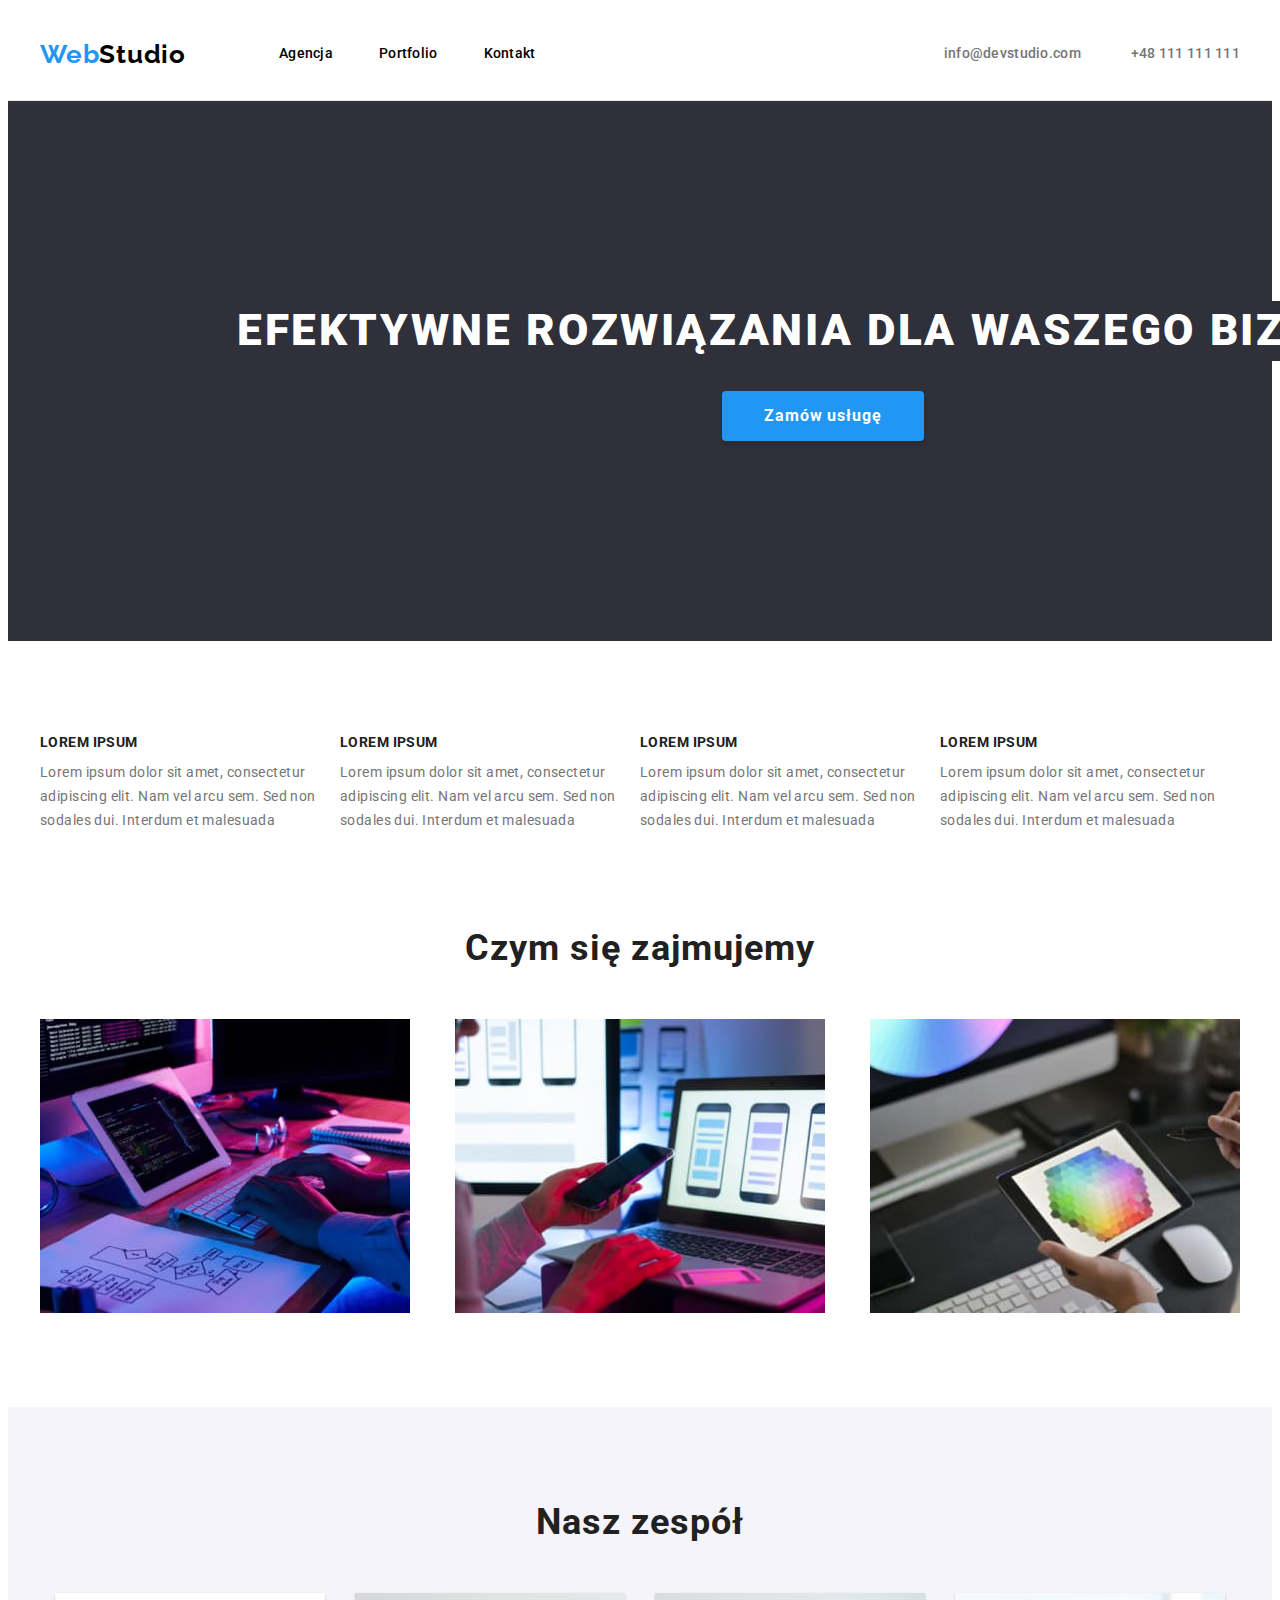
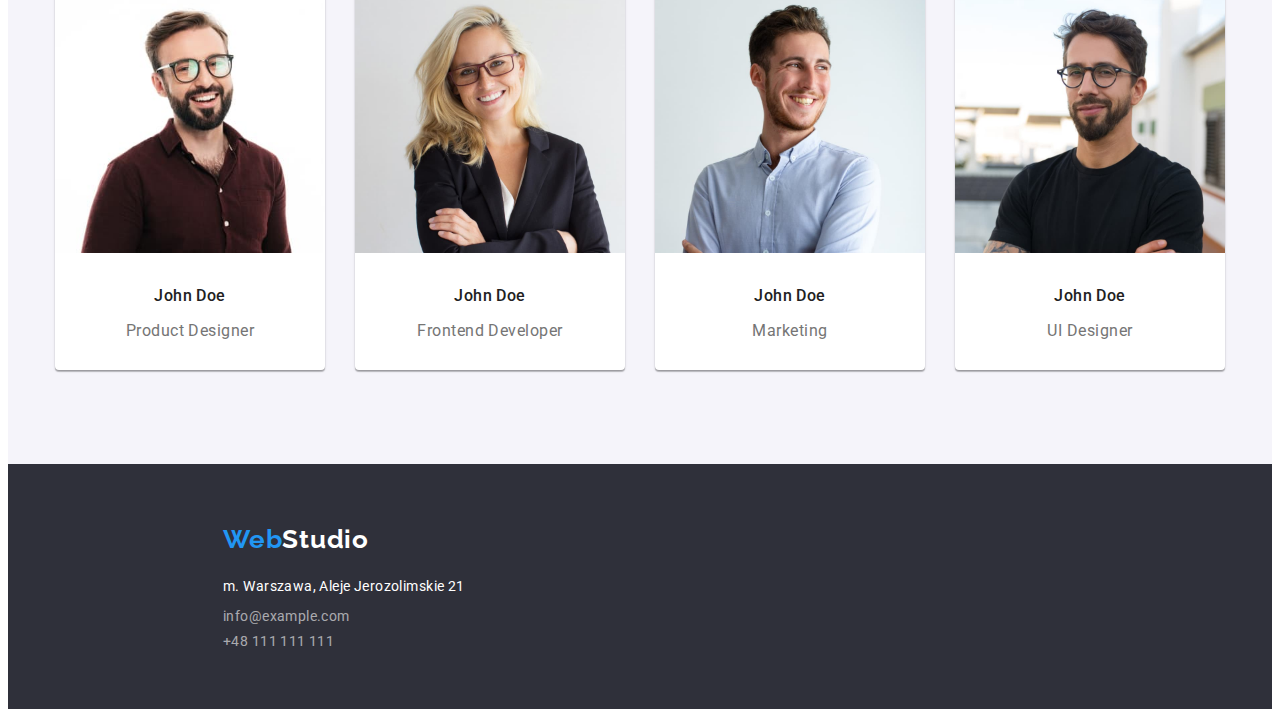
==== index.html @ 56e4a024 "start" ====
<!DOCTYPE html>
<html lang="pl">
    <head>
        <meta charset="UTF-8" />
        <title>Web Studio</title>
        <link
            rel="stylesheet"
            href="https://cdnjs.cloudflare.com/ajax/libs/modern-normalize/1.1.0/modern-normalize.min.css"
            integrity="sha512-wpPYUAdjBVSE4KJnH1VR1HeZfpl1ub8YT/NKx4PuQ5NmX2tKuGu6U/JRp5y+Y8XG2tV+wKQpNHVUX03MfMFn9Q=="
            crossorigin="anonymous"
            referrerpolicy="no-referrer"
        />
        <link rel="preconnect" href="https://fonts.googleapis.com" />
        <link rel="preconnect" href="https://fonts.gstatic.com" crossorigin />
        <link
            href="https://fonts.googleapis.com/css2?family=Raleway:wght@700&family=Roboto:ital,wght@0,400;0,500;0,900;1,700&display=swap"
            rel="stylesheet"
        />
        <link rel="stylesheet" href="css/styles.css" />
    </head>
    <body>
        <header class="page-header-background">
            <div class="container page-header">
                <div class="studio-nav-section">
                    <a href="index.html" class="logo"
                        >Web<span class="logo logo-black">Studio</span></a
                    >
                    <nav class="nav-section">
                        <ul class="menu-nav">
                            <li>
                                <a class="menu-nav-link" href="index.html"
                                    >Agencja</a
                                >
                            </li>
                            <li>
                                <a class="menu-nav-link" href="portfolio.html"
                                    >Portfolio</a
                                >
                            </li>
                            <li>
                                <a class="menu-nav-link" href="#">Kontakt</a>
                            </li>
                        </ul>
                    </nav>
                </div>

                <div class="contact-header">
                    <a
                        class="contact-header mail"
                        href="mailto:info@devstudio.com"
                        >info@devstudio.com</a
                    >
                    <a class="contact-header tel" href="tel:+48111111111"
                        >+48 111 111 111</a
                    >
                </div>
            </div>
        </header>

        <main>
            <section class="hero">
                <div class="container">
                    <h1 class="hero-title">
                        Efektywne rozwiązania dla waszego biznesu
                    </h1>
                    <button class="hero-button" type="button">
                        Zamów usługę
                    </button>
                </div>
            </section>
            <!--Nasze atuty-->
            <section class="advantages">
                <div class="container">
                    <dl class="advantages-list">
                        <div class="advantages-item">
                            <dt class="advantages-title">Lorem ipsum</dt>
                            <dd class="advantages-description">
                                Lorem ipsum dolor sit amet, consectetur
                                adipiscing elit. Nam vel arcu sem. Sed non
                                sodales dui. Interdum et malesuada
                            </dd>
                        </div>
                        <div class="advantages-item">
                            <dt class="advantages-title">Lorem ipsum</dt>
                            <dd class="advantages-description">
                                Lorem ipsum dolor sit amet, consectetur
                                adipiscing elit. Nam vel arcu sem. Sed non
                                sodales dui. Interdum et malesuada
                            </dd>
                        </div>
                        <div class="advantages-item">
                            <dt class="advantages-title">Lorem ipsum</dt>
                            <dd class="advantages-description">
                                Lorem ipsum dolor sit amet, consectetur
                                adipiscing elit. Nam vel arcu sem. Sed non
                                sodales dui. Interdum et malesuada
                            </dd>
                        </div>
                        <div class="advantages-item">
                            <dt class="advantages-title">Lorem ipsum</dt>
                            <dd class="advantages-description">
                                Lorem ipsum dolor sit amet, consectetur
                                adipiscing elit. Nam vel arcu sem. Sed non
                                sodales dui. Interdum et malesuada
                            </dd>
                        </div>
                    </dl>
                </div>
            </section>
            <!--Czym się zajmujemy-->
            <section class="section">
                <div class="container">
                    <h2 class="job-header">Czym się zajmujemy</h2>
                    <ul class="job-list">
                        <li>
                            <img
                                class="job-item"
                                src="images/what_we_do/box1.jpg"
                                alt="pisanie na klawiaturze"
                                width="370"
                                height="294"
                            />
                        </li>
                        <li>
                            <img
                                class="job-item"
                                src="images/what_we_do/box2.jpg"
                                alt="telefon i laptop"
                                width="370"
                                height="294"
                            />
                        </li>
                        <li>
                            <img
                                class="job-item"
                                src="images/what_we_do/box3.jpg"
                                alt="tablet trzymany w ręce"
                                width="370"
                                height="294"
                            />
                        </li>
                    </ul>
                </div>
            </section>

            <!--Nasz zespół-->
            <section class="team section">
                <div class="container">
                    <h2 class="team-header">Nasz zespół</h2>
                    <ul class="team-list">
                        <li>
                            <div class="team-item">
                                <img
                                    src="images/our_team/img1.jpg"
                                    alt="John Doe"
                                    width="270"
                                    height="260"
                                />
                                <h3 class="team-name">John Doe</h3>
                                <p class="team-job">Product Designer</p>
                            </div>
                        </li>
                        <li>
                            <div class="team-item">
                                <img
                                    src="images/our_team/img2.jpg"
                                    alt="John Doe"
                                    width="270"
                                    height="260"
                                />
                                <h3 class="team-name">John Doe</h3>
                                <p class="team-job">Frontend Developer</p>
                            </div>
                        </li>
                        <li>
                            <div class="team-item">
                                <img
                                    src="images/our_team/img3.jpg"
                                    alt="John Doe"
                                    width="270"
                                    height="260"
                                />
                                <h3 class="team-name">John Doe</h3>
                                <p class="team-job">Marketing</p>
                            </div>
                        </li>
                        <li>
                            <div class="team-item">
                                <img
                                    src="images/our_team/img4.jpg"
                                    alt="John Doe"
                                    width="270"
                                    height="260"
                                />
                                <h3 class="team-name">John Doe</h3>
                                <p class="team-job">UI Designer</p>
                            </div>
                        </li>
                    </ul>
                </div>
            </section>
        </main>
        <footer class="footer">
            <div class="container">
                <a href="index.html" class="logo"
                    >Web<span class="logo logo-white">Studio</span></a
                >
                <address>
                    <p class="address-footer">
                        m. Warszawa, Aleje Jerozolimskie 21
                    </p>
                    <p class="contact-footer-mail">info@example.com</p>
                    <p class="contact-footer-tel">+48 111 111 111</p>
                </address>
            </div>
        </footer>
    </body>
</html>
---- css/styles.css ----
:root {
    --logo-text-color-blue: #2196f3;
    --logo-text-color-black: #000000;
    --main-font-color: #212121;
    --contact-color: #757575;
    --contact-color-footer: rgba(255, 255, 255, 0.6);
    --main-white-color: #ffffff;
    --background-color: #2f303a;
    --button-color: #f5f4fa;
    --border-color: #ececec;
    --box-shadow-color: rgba(0, 0, 0, 0.12);
    --box-shadow-color2: rgba(0, 0, 0, 0.14);
    --box-shadow-color3: rgba(0, 0, 0, 0.2);
    --button-border: rgba(0, 0, 0, 0.15);
    --button-shadow1: rgba(0, 0, 0, 0.1);
    --button-shadow2: rgba(0, 0, 0, 0.08);
    --item-border: #eeeeee;
}

body {
    font-family: 'Roboto', serif;
    font-size: 14px;
    color: var(--main-font-color);
    text-decoration: none;
}

.container {
    width: 1200px;
    padding-left: 15px;
    padding-right: 15px;
    margin: 0 auto;
}

.logo {
    font-family: 'Raleway';
    font-size: 26px;
    font-weight: 700;
    color: var(--logo-text-color-blue);
    line-height: 1.19;
    letter-spacing: 0.03em;
    text-decoration: none;
}

.logo-black {
    color: var(--logo-text-color-black);
}
.logo-white {
    color: var(--main-white-color);
}
.page-header-background {
    border-bottom: 1px solid var(--border-color);
    padding-top: 24px;
    padding-bottom: 24px;
}
.page-header {
    display: flex;
    align-items: center;
    justify-content: space-between;
    flex-wrap: nowrap;
    background-color: var(--main-white-color);
    border-bottom-width: 1px solid var(--border-color);
}

.nav-section {
    display: inline-flex;
    justify-content: space-between;
}

.studio-nav-section {
    display: flex;
    justify-content: space-between;
    align-items: center;
}

.menu-nav {
    font-weight: 500;
    line-height: 1.14;
    letter-spacing: 0.02em;
    text-decoration: none;
    color: var(--main-font-color);
    display: flex;
    justify-content: space-between;
    align-items: center;
    list-style: none;
    padding-left: 93px;
    gap: 46px;
}

.menu-nav-link {
    color: var(--logo-text-color-black);
    text-decoration: none;
}

.menu-nav-link:hover {
    color: var(--logo-text-color-blue);
}

.menu-nav-link:focus {
    color: var(--logo-text-color-blue);
}

.contact-header {
    color: var(--contact-color);
    font-weight: 500;
    line-height: 1.14;
    letter-spacing: 0.02em;
    text-decoration: none;
    display: inline-flex;
    justify-content: space-between;
}

.contact-header:hover {
    color: var(--logo-text-color-blue);
}

.contact-header:focus {
    color: var(--logo-text-color-blue);
}

.mail {
    display: inline;
}

.tel {
    margin-left: 50px;
}
.contact-footer-mail {
    line-height: 1, 71;
    letter-spacing: 0.03em;
    color: var(--contact-color-footer);
    font-style: normal;
    margin-top: 9px;
    margin-bottom: 9px;
}
.contact-footer-tel {
    line-height: 1, 71;
    letter-spacing: 0.03em;
    color: var(--contact-color-footer);
    font-style: normal;
    margin-top: 0px;
    margin-bottom: 0px;
}

.section {
    padding-top: 94px;
    padding-bottom: 94px;
}

.hero {
    padding: 200px;
    background-color: var(--background-color);
}

.hero-title {
    font-size: 44px;
    font-weight: 900;
    color: var(--main-white-color);
    line-height: 1.36;
    text-align: center;
    letter-spacing: 0.06em;
    text-transform: uppercase;
    background: var(--background-color);
    margin: 0 auto;
    margin-bottom: 30px;
}

.hero-button {
    color: var(--main-white-color);
    font-family: 'Roboto', serif;
    font-weight: 700;
    font-size: 16px;
    line-height: 1.88;
    letter-spacing: 0.06em;
    background: var(--logo-text-color-blue);
    text-align: center;
    display: block;
    margin: auto;
    cursor: pointer;
    box-shadow: 0px 4px 4px var(--button-border);
    border-radius: 4px;
    border-style: none;
    padding: 10px 42px;
}

.filter-button {
    font-family: 'Roboto', serif;
    color: var(--main-font-color);
    font-size: 16px;
    font-weight: 500;
    line-height: 1.63;
    text-align: center;
    letter-spacing: 0.03em;
    background-color: var(--button-color);
    border: none;
    border-radius: 4px;
    cursor: pointer;
    padding: 6px 22px;
}

.filter-button:hover {
    color: var(--main-white-color);
    background-color: var(--logo-text-color-blue);
    box-shadow: 0px 3px 1px var(--button-shadow1),
        0px 1px 2px var(--button-shadow2), 0px 2px 2px var(--box-shadow-color);
    border-radius: 4px;
}

.filter-button:focus {
    color: var(--main-white-color);
    background-color: var(--logo-text-color-blue);
}

.address-footer {
    line-height: 1.71;
    letter-spacing: 0.03em;
    color: var(--main-white-color);
    font-style: normal;
    margin-bottom: 0;
    margin-top: 20px;
}

.footer {
    background-color: var(--background-color);
    padding: 60px 200px;
}

.advantages {
    display: flex;
    justify-content: space-between;
    padding-top: 94px;
}
.advantages-item {
    align-self: flex-start;
}

.advantages-list {
    display: flex;
    align-items: center;
    justify-content: space-between;
    margin: 0;
}

.advantages-title {
    font-weight: 700;
    line-height: 1.14;
    letter-spacing: 0.03em;
    text-transform: uppercase;
    justify-items: center;
}

.advantages-description {
    line-height: 1.71;
    letter-spacing: 0.03em;
    color: var(--contact-color);
    margin-top: 10px;
    margin-left: 0px;
    margin-right: 21px;
}

.job-header {
    font-weight: 700;
    font-size: 36px;
    line-height: 1.17;
    text-align: center;
    letter-spacing: 0.03em;
    margin-top: 0px;
    margin-bottom: 0px;
}
.job-item {
    display: block;
}

.team {
    background-color: var(--button-color);
}
.team-header {
    font-weight: 700;
    font-size: 36px;
    line-height: 1.17;
    text-align: center;
    letter-spacing: 0.03em;
    margin-top: 0px;
    margin-bottom: 0px;
}

.team-item {
    background-color: var(--main-white-color);
    box-shadow: 0px 1px 3px var(--box-shadow-color),
        0px 1px 1px var(--box-shadow-color2),
        0px 2px 1px var(--box-shadow-color3);
    border-radius: 0px 0px 4px 4px;
    padding-bottom: 30px;
}
.team-name {
    font-weight: 500;
    font-size: 16px;
    line-height: 1.19;
    text-align: center;
    letter-spacing: 0.03em;
    margin-bottom: 10px;
    margin-top: 30px;
}

.team-job {
    font-size: 16px;
    line-height: 1.19;
    text-align: center;
    letter-spacing: 0.03em;
    color: var(--contact-color);
    margin-bottom: 0px;
}

.team-list {
    list-style: none;
    display: flex;
    justify-content: center;
    gap: 30px;
    margin-top: 50px;
    margin-bottom: 0px;
    padding-left: 0;
}

.job-list {
    list-style: none;
    display: flex;
    justify-content: space-between;
    gap: 30px;
    margin-top: 50px;
    margin-bottom: 0px;
    padding-left: 0px;
}

.filter-list {
    list-style: none;
    display: flex;
    align-items: flex-start;
    gap: 8px;
    padding: 0;
    margin-left: 314px;
    margin-right: 314px;
    margin-top: 0px;
    margin-bottom: 34px;
}

.projects-list {
    list-style: none;
    display: flex;
    flex-wrap: wrap;
    align-items: center;
    justify-content: space-between;
    padding: 0px;
    margin: 0px;
}

.project-item {
    padding-bottom: 20px;
    margin-bottom: 30px;
    background: var(--main-white-color);
    border: 1px solid var(--item-border);
}

.project-header {
    font-weight: 700;
    font-size: 18px;
    line-height: 2;
    letter-spacing: 0.06em;
    margin-top: 20px;
    margin-bottom: 4px;
}

.project-category {
    color: var(--contact-color);
    font-size: 16px;
    line-height: 1.875;
    letter-spacing: 0.03em;
    margin-top: 0px;
    margin-bottom: 0px;
}

figure {
    margin: 0px;
}

.project-description {
    padding-left: 24px;
    padding-right: 24px;
}
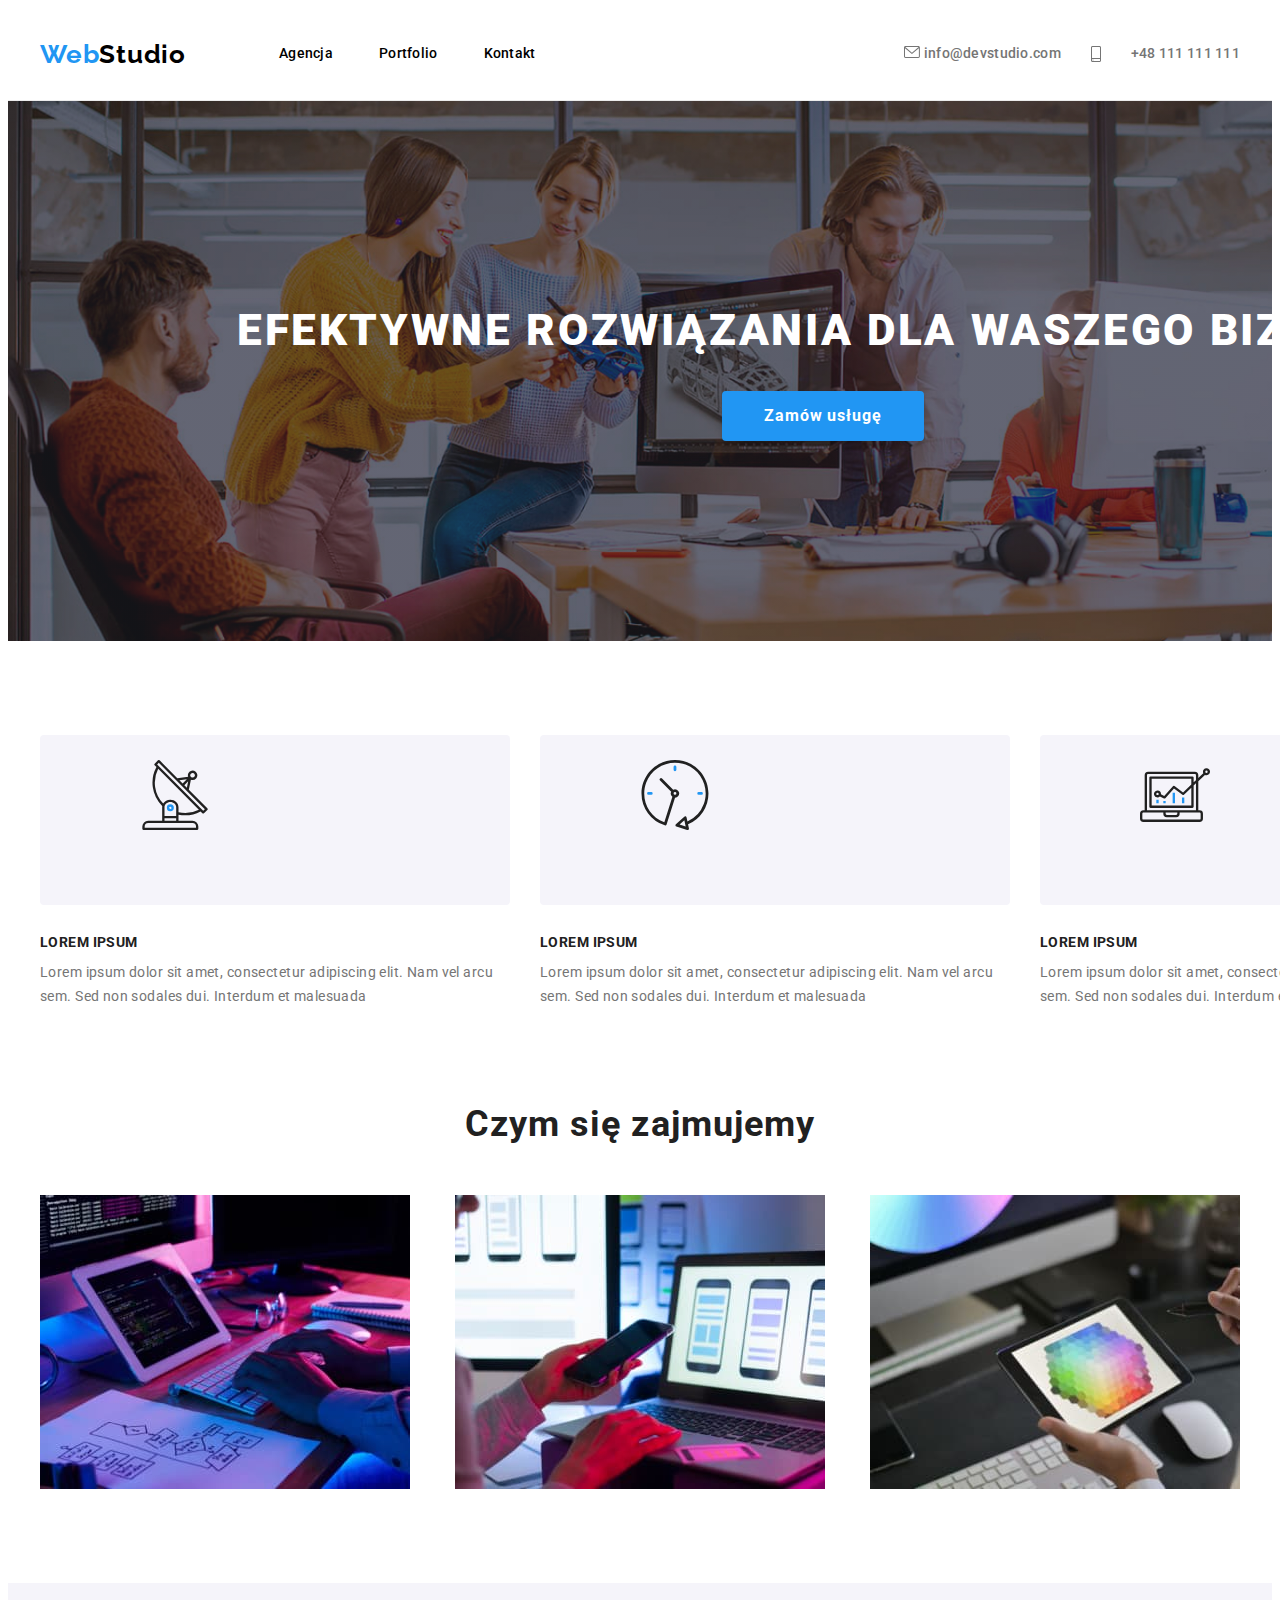
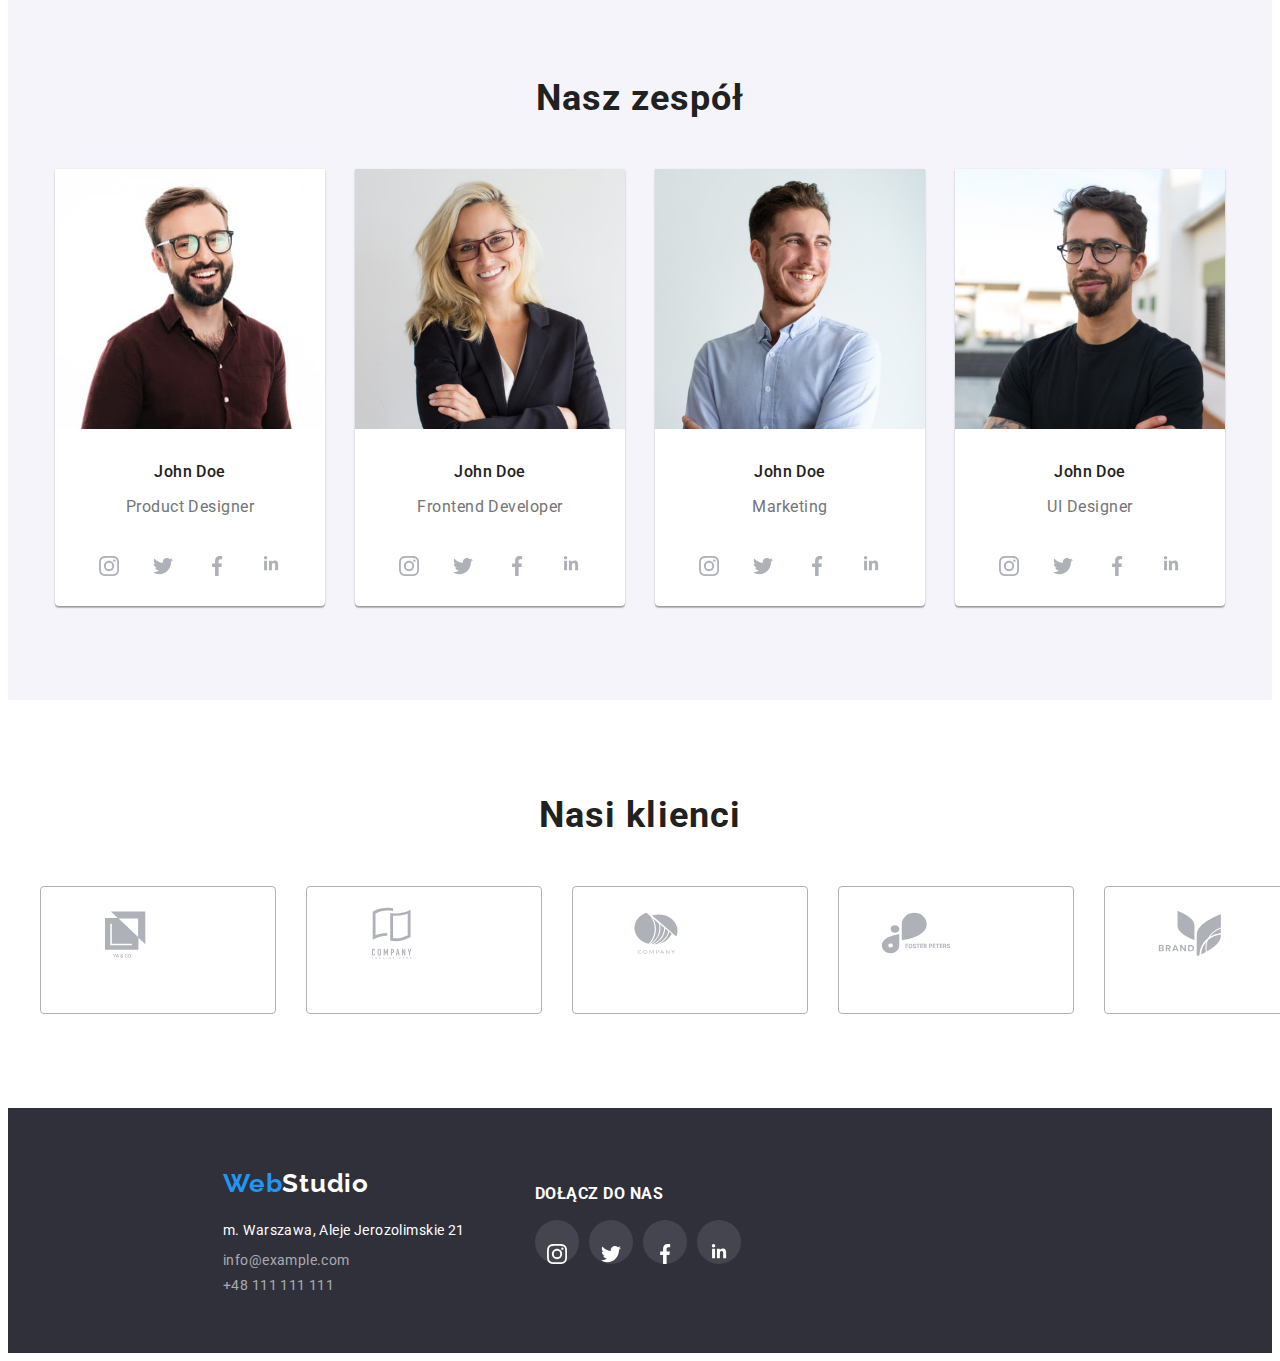
==== commit b82a9fa8: "dodane elementy hw" ====
--- a/index.html
+++ b/index.html
@@ -19,6 +19,7 @@
         <link rel="stylesheet" href="css/styles.css" />
     </head>
     <body>
+        <!-- HEADER -->
         <header class="page-header-background">
             <div class="container page-header">
                 <div class="studio-nav-section">
@@ -48,16 +49,27 @@
                     <a
                         class="contact-header mail"
                         href="mailto:info@devstudio.com"
-                        >info@devstudio.com</a
                     >
-                    <a class="contact-header tel" href="tel:+48111111111"
-                        >+48 111 111 111</a
+                        <svg class="icon-envelope" width="16" height="12">
+                            <use href="./images/icons.svg#icon-envelope"></use>
+                        </svg>
+                        info@devstudio.com</a
+                    >
+
+                    <a class="contact-header tel" href="tel:+48111111111">
+                        <svg class="icon-smartphone" width="10" height="16">
+                            <use
+                                href="./images/icons.svg#icon-smartphone"
+                            ></use>
+                        </svg>
+                        +48 111 111 111</a
                     >
                 </div>
             </div>
         </header>
 
         <main>
+            <!-- HERO -->
             <section class="hero">
                 <div class="container">
                     <h1 class="hero-title">
@@ -68,11 +80,22 @@
                     </button>
                 </div>
             </section>
-            <!--Nasze atuty-->
+            <!--ADVANTAGES-->
             <section class="advantages">
                 <div class="container">
                     <dl class="advantages-list">
                         <div class="advantages-item">
+                            <div class="advantage-icon">
+                                <svg>
+                                    <use
+                                        class="icon-antenna-1"
+                                        width="70"
+                                        height="70"
+                                        href="./images/icons.svg#icon-antenna-1"
+                                    ></use>
+                                </svg>
+                            </div>
+
                             <dt class="advantages-title">Lorem ipsum</dt>
                             <dd class="advantages-description">
                                 Lorem ipsum dolor sit amet, consectetur
@@ -81,6 +104,16 @@
                             </dd>
                         </div>
                         <div class="advantages-item">
+                            <div class="advantage-icon">
+                                <svg>
+                                    <use
+                                        class="icon-clock"
+                                        width="70"
+                                        height="70"
+                                        href="./images/icons.svg#icon-clock-1"
+                                    ></use>
+                                </svg>
+                            </div>
                             <dt class="advantages-title">Lorem ipsum</dt>
                             <dd class="advantages-description">
                                 Lorem ipsum dolor sit amet, consectetur
@@ -89,6 +122,17 @@
                             </dd>
                         </div>
                         <div class="advantages-item">
+                            <div class="advantage-icon">
+                                <svg>
+                                    <use
+                                        class="icon-clock"
+                                        width="70"
+                                        height="70"
+                                        href="./images/icons.svg#icon-diagram-1"
+                                    ></use>
+                                </svg>
+                            </div>
+
                             <dt class="advantages-title">Lorem ipsum</dt>
                             <dd class="advantages-description">
                                 Lorem ipsum dolor sit amet, consectetur
@@ -97,6 +141,16 @@
                             </dd>
                         </div>
                         <div class="advantages-item">
+                            <div class="advantage-icon">
+                                <svg>
+                                    <use
+                                        class="icon-clock"
+                                        width="70"
+                                        height="70"
+                                        href="./images/icons.svg#icon-astronaut-1"
+                                    ></use>
+                                </svg>
+                            </div>
                             <dt class="advantages-title">Lorem ipsum</dt>
                             <dd class="advantages-description">
                                 Lorem ipsum dolor sit amet, consectetur
@@ -107,7 +161,7 @@
                     </dl>
                 </div>
             </section>
-            <!--Czym się zajmujemy-->
+            <!--WHAT WE DO-->
             <section class="section">
                 <div class="container">
                     <h2 class="job-header">Czym się zajmujemy</h2>
@@ -147,6 +201,7 @@
             <section class="team section">
                 <div class="container">
                     <h2 class="team-header">Nasz zespół</h2>
+                    <!-- lista pracowników -->
                     <ul class="team-list">
                         <li>
                             <div class="team-item">
@@ -158,8 +213,74 @@
                                 />
                                 <h3 class="team-name">John Doe</h3>
                                 <p class="team-job">Product Designer</p>
-                            </div>
-                        </li>
+                                <!-- lista social linków -->
+                                <ul class="team-icons">
+                                    <li>
+                                        <a class="team-icons-link" href="#">
+                                            <svg
+                                                class="team-social"
+                                                width="44"
+                                                height="44"
+                                            >
+                                                <use
+                                                    class="circle-insta"
+                                                    width="20"
+                                                    heigh="20"
+                                                    href="./images/icons.svg#icon-instagram-2"
+                                                ></use>
+                                            </svg>
+                                        </a>
+                                    </li>
+
+                                    <li>
+                                        <a class="team-icons-link" href="#">
+                                            <svg
+                                                class="team-social"
+                                                width="44"
+                                                height="44"
+                                            >
+                                                <use
+                                                    class="circle-twitter"
+                                                    width="20"
+                                                    href="./images/icons.svg#icon-twitter-1"
+                                                ></use>
+                                            </svg>
+                                        </a>
+                                    </li>
+                                    <li>
+                                        <a class="team-icons-link" href="#">
+                                            <svg
+                                                class="team-social"
+                                                width="44"
+                                                height="44"
+                                            >
+                                                <use
+                                                    class="circle-facebook"
+                                                    width="20"
+                                                    href="./images/icons.svg#icon-facebook-1"
+                                                ></use>
+                                            </svg>
+                                        </a>
+                                    </li>
+                                    <li>
+                                        <a class="team-icons-link" href="#">
+                                            <svg
+                                                class="team-social"
+                                                width="44"
+                                                height="44"
+                                            >
+                                                <use
+                                                    class="circle-likedin"
+                                                    width="20"
+                                                    href="./images/icons.svg#icon-linkedin-1"
+                                                ></use>
+                                            </svg>
+                                        </a>
+                                    </li>
+                                </ul>
+                            </div>
+                        </li>
+
                         <li>
                             <div class="team-item">
                                 <img
@@ -170,6 +291,70 @@
                                 />
                                 <h3 class="team-name">John Doe</h3>
                                 <p class="team-job">Frontend Developer</p>
+                                <ul class="team-icons">
+                                    <li>
+                                        <a class="team-icons-link" href="#">
+                                            <svg
+                                                class="team-social"
+                                                width="44"
+                                                height="44"
+                                            >
+                                                <use
+                                                    class="circle-insta"
+                                                    width="20"
+                                                    heigh="20"
+                                                    href="./images/icons.svg#icon-instagram-2"
+                                                ></use>
+                                            </svg>
+                                        </a>
+                                    </li>
+
+                                    <li>
+                                        <a class="team-icons-link" href="#">
+                                            <svg
+                                                class="team-social"
+                                                width="44"
+                                                height="44"
+                                            >
+                                                <use
+                                                    class="circle-twitter"
+                                                    width="20"
+                                                    href="./images/icons.svg#icon-twitter-1"
+                                                ></use>
+                                            </svg>
+                                        </a>
+                                    </li>
+                                    <li>
+                                        <a class="team-icons-link" href="#">
+                                            <svg
+                                                class="team-social"
+                                                width="44"
+                                                height="44"
+                                            >
+                                                <use
+                                                    class="circle-facebook"
+                                                    width="20"
+                                                    href="./images/icons.svg#icon-facebook-1"
+                                                ></use>
+                                            </svg>
+                                        </a>
+                                    </li>
+                                    <li>
+                                        <a class="team-icons-link" href="#">
+                                            <svg
+                                                class="team-social"
+                                                width="44"
+                                                height="44"
+                                            >
+                                                <use
+                                                    class="circle-likedin"
+                                                    width="20"
+                                                    href="./images/icons.svg#icon-linkedin-1"
+                                                ></use>
+                                            </svg>
+                                        </a>
+                                    </li>
+                                </ul>
                             </div>
                         </li>
                         <li>
@@ -182,6 +367,70 @@
                                 />
                                 <h3 class="team-name">John Doe</h3>
                                 <p class="team-job">Marketing</p>
+                                <ul class="team-icons">
+                                    <li>
+                                        <a class="team-icons-link" href="#">
+                                            <svg
+                                                class="team-social"
+                                                width="44"
+                                                height="44"
+                                            >
+                                                <use
+                                                    class="circle-insta"
+                                                    width="20"
+                                                    heigh="20"
+                                                    href="./images/icons.svg#icon-instagram-2"
+                                                ></use>
+                                            </svg>
+                                        </a>
+                                    </li>
+
+                                    <li>
+                                        <a class="team-icons-link" href="#">
+                                            <svg
+                                                class="team-social"
+                                                width="44"
+                                                height="44"
+                                            >
+                                                <use
+                                                    class="circle-twitter"
+                                                    width="20"
+                                                    href="./images/icons.svg#icon-twitter-1"
+                                                ></use>
+                                            </svg>
+                                        </a>
+                                    </li>
+                                    <li>
+                                        <a class="team-icons-link" href="#">
+                                            <svg
+                                                class="team-social"
+                                                width="44"
+                                                height="44"
+                                            >
+                                                <use
+                                                    class="circle-facebook"
+                                                    width="20"
+                                                    href="./images/icons.svg#icon-facebook-1"
+                                                ></use>
+                                            </svg>
+                                        </a>
+                                    </li>
+                                    <li>
+                                        <a class="team-icons-link" href="#">
+                                            <svg
+                                                class="team-social"
+                                                width="44"
+                                                height="44"
+                                            >
+                                                <use
+                                                    class="circle-likedin"
+                                                    width="20"
+                                                    href="./images/icons.svg#icon-linkedin-1"
+                                                ></use>
+                                            </svg>
+                                        </a>
+                                    </li>
+                                </ul>
                             </div>
                         </li>
                         <li>
@@ -194,24 +443,241 @@
                                 />
                                 <h3 class="team-name">John Doe</h3>
                                 <p class="team-job">UI Designer</p>
-                            </div>
+                                <ul class="team-icons">
+                                    <li>
+                                        <a class="team-icons-link" href="#">
+                                            <svg
+                                                class="team-social"
+                                                width="44"
+                                                height="44"
+                                            >
+                                                <use
+                                                    class="circle-insta"
+                                                    width="20"
+                                                    heigh="20"
+                                                    href="./images/icons.svg#icon-instagram-2"
+                                                ></use>
+                                            </svg>
+                                        </a>
+                                    </li>
+
+                                    <li>
+                                        <a class="team-icons-link" href="#">
+                                            <svg
+                                                class="team-social"
+                                                width="44"
+                                                height="44"
+                                            >
+                                                <use
+                                                    class="circle-twitter"
+                                                    width="20"
+                                                    href="./images/icons.svg#icon-twitter-1"
+                                                ></use>
+                                            </svg>
+                                        </a>
+                                    </li>
+                                    <li>
+                                        <a class="team-icons-link" href="#">
+                                            <svg
+                                                class="team-social"
+                                                width="44"
+                                                height="44"
+                                            >
+                                                <use
+                                                    class="circle-facebook"
+                                                    width="20"
+                                                    href="./images/icons.svg#icon-facebook-1"
+                                                ></use>
+                                            </svg>
+                                        </a>
+                                    </li>
+                                    <li>
+                                        <a class="team-icons-link" href="#">
+                                            <svg
+                                                class="team-social"
+                                                width="44"
+                                                height="44"
+                                            >
+                                                <use
+                                                    class="circle-likedin"
+                                                    width="20"
+                                                    href="./images/icons.svg#icon-linkedin-1"
+                                                ></use>
+                                            </svg>
+                                        </a>
+                                    </li>
+                                </ul>
+                            </div>
+                        </li>
+                    </ul>
+                </div>
+            </section>
+            <!-- OUR CLIENTS -->
+            <section class="clients section">
+                <div class="container">
+                    <h2 class="clients-header">Nasi klienci</h2>
+                    <ul class="clients-list">
+                        <li>
+                            <a class="client-item" href="#">
+                                <svg
+                                    class="client-logo"
+                                    width="170"
+                                    height="92"
+                                >
+                                    <use
+                                        width="106"
+                                        height="60"
+                                        class="client-logo"
+                                        href="/images/icons.svg#icon-logo"
+                                    />
+                                </svg>
+                            </a>
+                        </li>
+
+                        <li>
+                            <a class="client-item" href="#">
+                                <svg width="170" height="92">
+                                    <use
+                                        width="106"
+                                        height="60"
+                                        class="client-logo"
+                                        href="/images/icons.svg#icon-logo-1"
+                                    />
+                                </svg>
+                            </a>
+                        </li>
+
+                        <li>
+                            <a class="client-item" href="#">
+                                <svg width="170" height="92">
+                                    <use
+                                        width="106"
+                                        height="60"
+                                        class="client-logo"
+                                        href="/images/icons.svg#icon-logo-2"
+                                    />
+                                </svg>
+                            </a>
+                        </li>
+                        <li>
+                            <a class="client-item" href="#">
+                                <svg width="170" height="92">
+                                    <use
+                                        width="106"
+                                        height="60"
+                                        class="client-logo"
+                                        href="/images/icons.svg#icon-logo-3"
+                                    />
+                                </svg>
+                            </a>
+                        </li>
+                        <li>
+                            <a class="client-item" href="#">
+                                <svg width="170" height="92">
+                                    <use
+                                        width="106"
+                                        height="60"
+                                        class="client-logo"
+                                        href="/images/icons.svg#icon-logo-4"
+                                    />
+                                </svg>
+                            </a>
+                        </li>
+                        <li>
+                            <a class="client-item" href="#">
+                                <svg width="170" height="92">
+                                    <use
+                                        width="106"
+                                        height="60"
+                                        class="client-logo"
+                                        href="/images/icons.svg#icon-logo-5"
+                                    />
+                                </svg>
+                            </a>
                         </li>
                     </ul>
                 </div>
             </section>
         </main>
+        <!-- FOOTER -->
         <footer class="footer">
-            <div class="container">
-                <a href="index.html" class="logo"
-                    >Web<span class="logo logo-white">Studio</span></a
-                >
-                <address>
-                    <p class="address-footer">
-                        m. Warszawa, Aleje Jerozolimskie 21
-                    </p>
-                    <p class="contact-footer-mail">info@example.com</p>
-                    <p class="contact-footer-tel">+48 111 111 111</p>
-                </address>
+            <div class="container footer-parts">
+                <div class="footer-contacts">
+                    <a href="index.html" class="logo"
+                        >Web<span class="logo logo-white">Studio</span></a
+                    >
+                    <address>
+                        <p class="address-footer">
+                            m. Warszawa, Aleje Jerozolimskie 21
+                        </p>
+                        <p class="contact-footer-mail">info@example.com</p>
+                        <p class="contact-footer-tel">+48 111 111 111</p>
+                    </address>
+                </div>
+                <div class="footer-social">
+                    <h3 class="footer-header">Dołącz do nas</h3>
+
+                    <ul class="team-icons footer-icons">
+                        <li>
+                            <a
+                                class="team-icons-link footer-icons-link"
+                                href="#"
+                            >
+                                <svg class="team-social" width="44" height="44">
+                                    <use
+                                        class="circle-insta"
+                                        width="20"
+                                        heigh="20"
+                                        href="./images/icons.svg#icon-instagram-2"
+                                    ></use>
+                                </svg>
+                            </a>
+                        </li>
+
+                        <li>
+                            <a
+                                class="team-icons-link footer-icons-link"
+                                href="#"
+                            >
+                                <svg class="team-social" width="44" height="44">
+                                    <use
+                                        class="circle-twitter"
+                                        width="20"
+                                        href="./images/icons.svg#icon-twitter-1"
+                                    ></use>
+                                </svg>
+                            </a>
+                        </li>
+                        <li>
+                            <a
+                                class="team-icons-link footer-icons-link"
+                                href="#"
+                            >
+                                <svg class="team-social" width="44" height="44">
+                                    <use
+                                        class="circle-facebook"
+                                        width="20"
+                                        href="./images/icons.svg#icon-facebook-1"
+                                    ></use>
+                                </svg>
+                            </a>
+                        </li>
+                        <li>
+                            <a
+                                class="team-icons-link footer-icons-link"
+                                href="#"
+                            >
+                                <svg class="team-social" width="44" height="44">
+                                    <use
+                                        class="circle-likedin"
+                                        width="20"
+                                        href="./images/icons.svg#icon-linkedin-1"
+                                    ></use>
+                                </svg>
+                            </a>
+                        </li>
+                    </ul>
+                </div>
             </div>
         </footer>
     </body>
--- a/css/styles.css
+++ b/css/styles.css
@@ -15,6 +15,9 @@
     --button-shadow1: rgba(0, 0, 0, 0.1);
     --button-shadow2: rgba(0, 0, 0, 0.08);
     --item-border: #eeeeee;
+    --stroke-color: #afb1b8;
+    --gradient-color: rgba(47, 48, 58, 0.4);
+    --footer-circle-bg: rgba(255, 255, 255, 0.1);
 }
 
 body {
@@ -47,6 +50,8 @@
 .logo-white {
     color: var(--main-white-color);
 }
+
+/* header */
 .page-header-background {
     border-bottom: 1px solid var(--border-color);
     padding-top: 24px;
@@ -106,7 +111,8 @@
     letter-spacing: 0.02em;
     text-decoration: none;
     display: inline-flex;
-    justify-content: space-between;
+    align-items: center;
+    gap: 30px;
 }
 
 .contact-header:hover {
@@ -122,23 +128,15 @@
 }
 
 .tel {
-    margin-left: 50px;
-}
-.contact-footer-mail {
-    line-height: 1, 71;
-    letter-spacing: 0.03em;
-    color: var(--contact-color-footer);
-    font-style: normal;
-    margin-top: 9px;
-    margin-bottom: 9px;
-}
-.contact-footer-tel {
-    line-height: 1, 71;
-    letter-spacing: 0.03em;
-    color: var(--contact-color-footer);
-    font-style: normal;
-    margin-top: 0px;
-    margin-bottom: 0px;
+    margin-left: 0px;
+}
+
+.icon-envelope {
+    fill: currentColor;
+}
+
+.icon-smartphone {
+    fill: currentColor;
 }
 
 .section {
@@ -146,9 +144,18 @@
     padding-bottom: 94px;
 }
 
+/* hero */
 .hero {
     padding: 200px;
     background-color: var(--background-color);
+    background-image: linear-gradient(
+            to bottom,
+            var(--gradient-color),
+            var(--gradient-color)
+        ),
+        url(/images/hero-bg.jpg);
+    background-repeat: no-repeat;
+    background-size: cover;
 }
 
 .hero-title {
@@ -159,7 +166,6 @@
     text-align: center;
     letter-spacing: 0.06em;
     text-transform: uppercase;
-    background: var(--background-color);
     margin: 0 auto;
     margin-bottom: 30px;
 }
@@ -181,7 +187,7 @@
     border-style: none;
     padding: 10px 42px;
 }
-
+/* filter btn */
 .filter-button {
     font-family: 'Roboto', serif;
     color: var(--main-font-color);
@@ -210,20 +216,7 @@
     background-color: var(--logo-text-color-blue);
 }
 
-.address-footer {
-    line-height: 1.71;
-    letter-spacing: 0.03em;
-    color: var(--main-white-color);
-    font-style: normal;
-    margin-bottom: 0;
-    margin-top: 20px;
-}
-
-.footer {
-    background-color: var(--background-color);
-    padding: 60px 200px;
-}
-
+/* advantages */
 .advantages {
     display: flex;
     justify-content: space-between;
@@ -238,6 +231,7 @@
     align-items: center;
     justify-content: space-between;
     margin: 0;
+    gap: 30px;
 }
 
 .advantages-title {
@@ -254,9 +248,17 @@
     color: var(--contact-color);
     margin-top: 10px;
     margin-left: 0px;
-    margin-right: 21px;
-}
-
+    margin-right: 0px;
+}
+.advantage-icon {
+    background-color: var(--button-color);
+    width: 270px;
+    height: 120px;
+    border-radius: 4px;
+    padding: 25px 100px;
+    margin-bottom: 30px;
+}
+/* job */
 .job-header {
     font-weight: 700;
     font-size: 36px;
@@ -269,7 +271,7 @@
 .job-item {
     display: block;
 }
-
+/* team */
 .team {
     background-color: var(--button-color);
 }
@@ -319,6 +321,31 @@
     margin-bottom: 0px;
     padding-left: 0;
 }
+.team-icons {
+    display: flex;
+    justify-content: space-between;
+    align-items: center;
+    list-style: none;
+    margin-top: 16px;
+    padding: 0 32px;
+    gap: 10px;
+}
+
+.team-icons-link {
+    fill: var(--stroke-color);
+    width: 44px;
+    height: 44px;
+    display: block;
+}
+.team-icons-link:hover > .team-social,
+.team-icons-link:focus > .team-social {
+    border-radius: 50%;
+    background-color: var(--logo-text-color-blue);
+    fill: var(--main-white-color);
+}
+.team-social {
+    padding: 12px;
+}
 
 .job-list {
     list-style: none;
@@ -341,6 +368,7 @@
     margin-top: 0px;
     margin-bottom: 34px;
 }
+/* projects */
 
 .projects-list {
     list-style: none;
@@ -377,11 +405,111 @@
     margin-bottom: 0px;
 }
 
-figure {
-    margin: 0px;
-}
-
 .project-description {
     padding-left: 24px;
     padding-right: 24px;
 }
+
+.social-links {
+    align-items: center;
+    display: flex;
+}
+
+/* clients */
+.clients-header {
+    font-weight: 700;
+    font-size: 36px;
+    line-height: 1.17;
+    text-align: center;
+    letter-spacing: 0.03em;
+    margin-top: 0px;
+    margin-bottom: 0px;
+}
+.clients-list {
+    list-style: none;
+    display: flex;
+    justify-content: space-between;
+    gap: 30px;
+    margin-top: 50px;
+    margin-bottom: 0px;
+    padding-left: 0;
+}
+
+.client-logo {
+    fill: var(--stroke-color);
+}
+
+.client-item {
+    width: 170px;
+    height: 92px;
+    border: 1px solid var(--stroke-color);
+    border-radius: 4px;
+    background-color: var(--main-white-color);
+    padding: 17px 32px 17px 32px;
+    display: block;
+}
+.client-item:hover,
+.client-item:focus {
+    color: var(--stroke-color);
+    border: 1px solid var(--logo-text-color-blue);
+    /* border-radius: 4px;
+    fill:var(--logo-text-color-blue); */
+}
+
+/* footer */
+
+.footer.contacts {
+}
+.footer-social {
+}
+.footer-icons {
+    display: flex;
+    justify-content: space-between;
+    padding-left: 0px;
+}
+.footer-parts {
+    display: flex;
+    gap: 70px;
+}
+.footer-header {
+    font-weight: 700;
+    line-height: 1, 71;
+    text-transform: uppercase;
+    letter-spacing: 0.03em;
+    color: var(--main-white-color);
+}
+.contact-footer-mail {
+    line-height: 1, 71;
+    letter-spacing: 0.03em;
+    color: var(--contact-color-footer);
+    font-style: normal;
+    margin-top: 9px;
+    margin-bottom: 9px;
+}
+.contact-footer-tel {
+    line-height: 1, 71;
+    letter-spacing: 0.03em;
+    color: var(--contact-color-footer);
+    font-style: normal;
+    margin-top: 0px;
+    margin-bottom: 0px;
+}
+
+.address-footer {
+    line-height: 1.71;
+    letter-spacing: 0.03em;
+    color: var(--main-white-color);
+    font-style: normal;
+    margin-bottom: 0;
+    margin-top: 20px;
+}
+
+.footer {
+    background-color: var(--background-color);
+    padding: 60px 200px;
+}
+.footer-icons-link {
+    fill: var(--main-white-color);
+    border-radius: 50%;
+    background-color: var(--footer-circle-bg);
+}
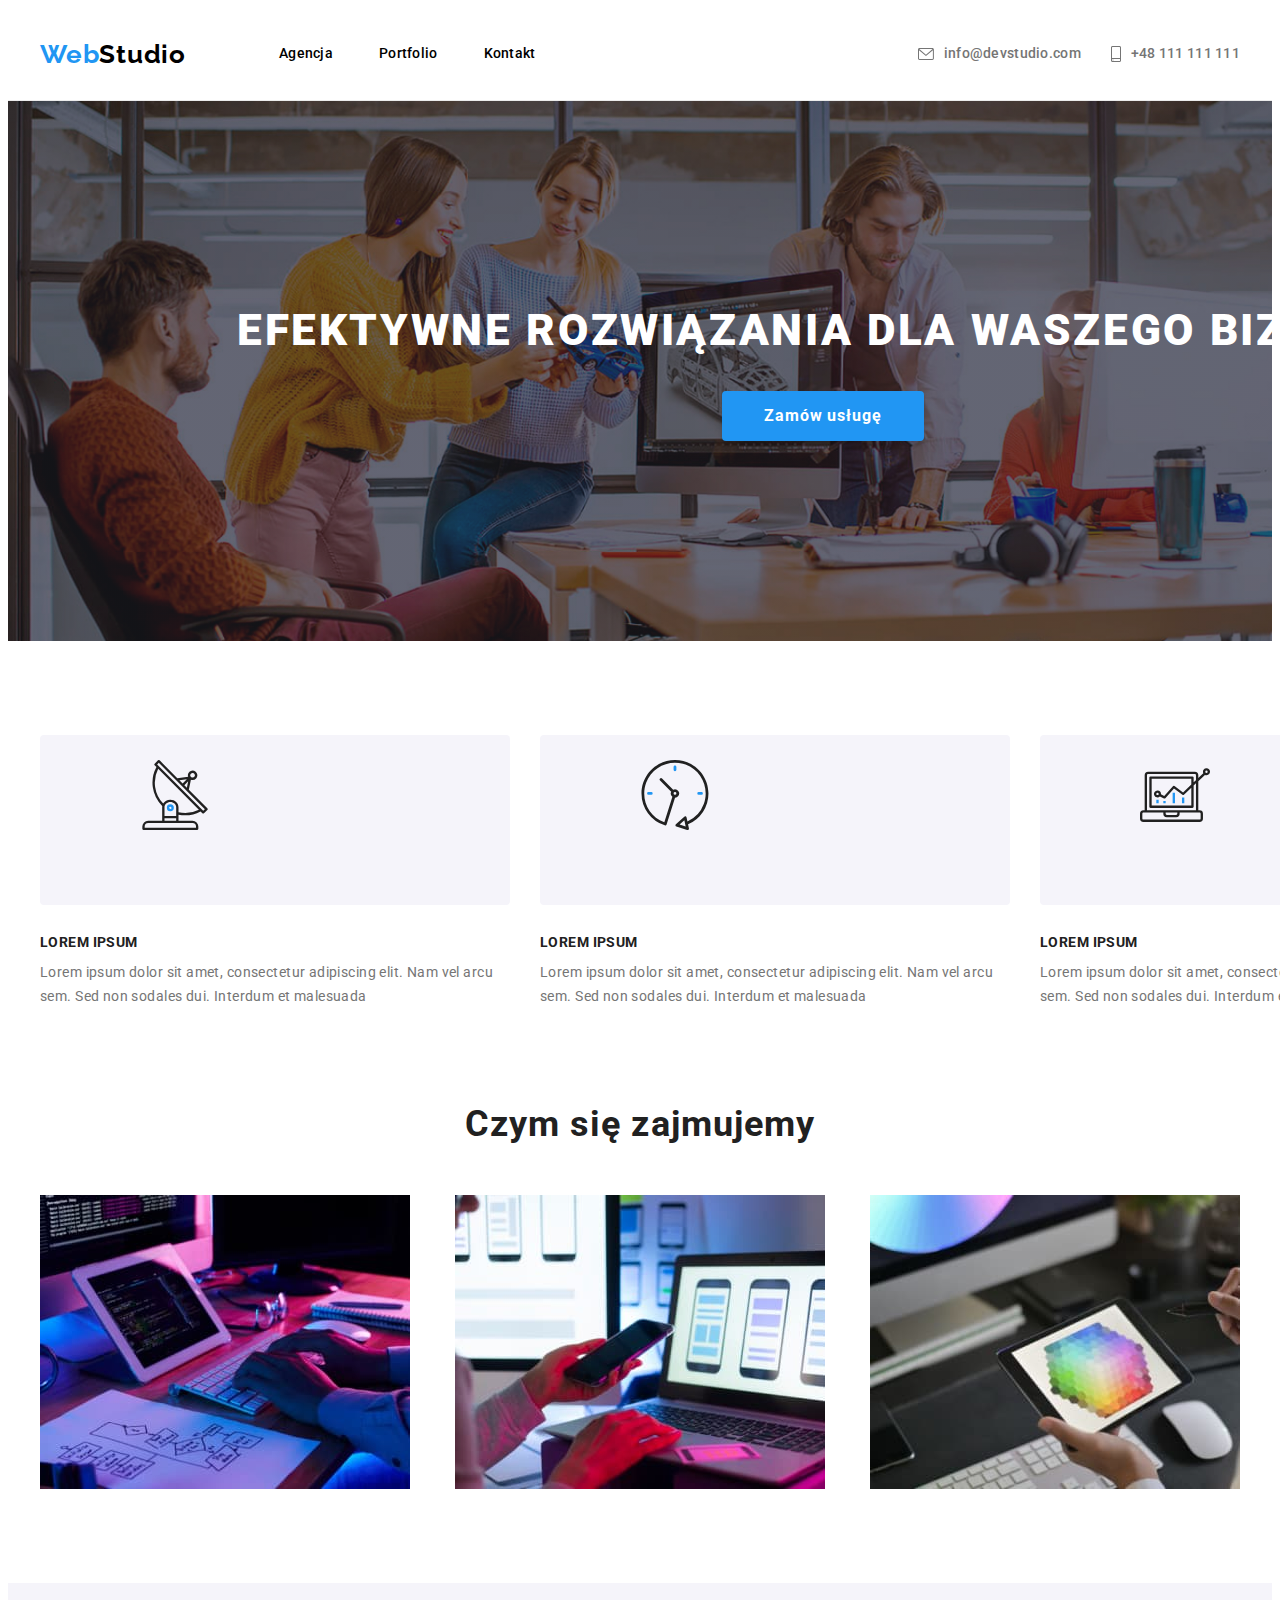
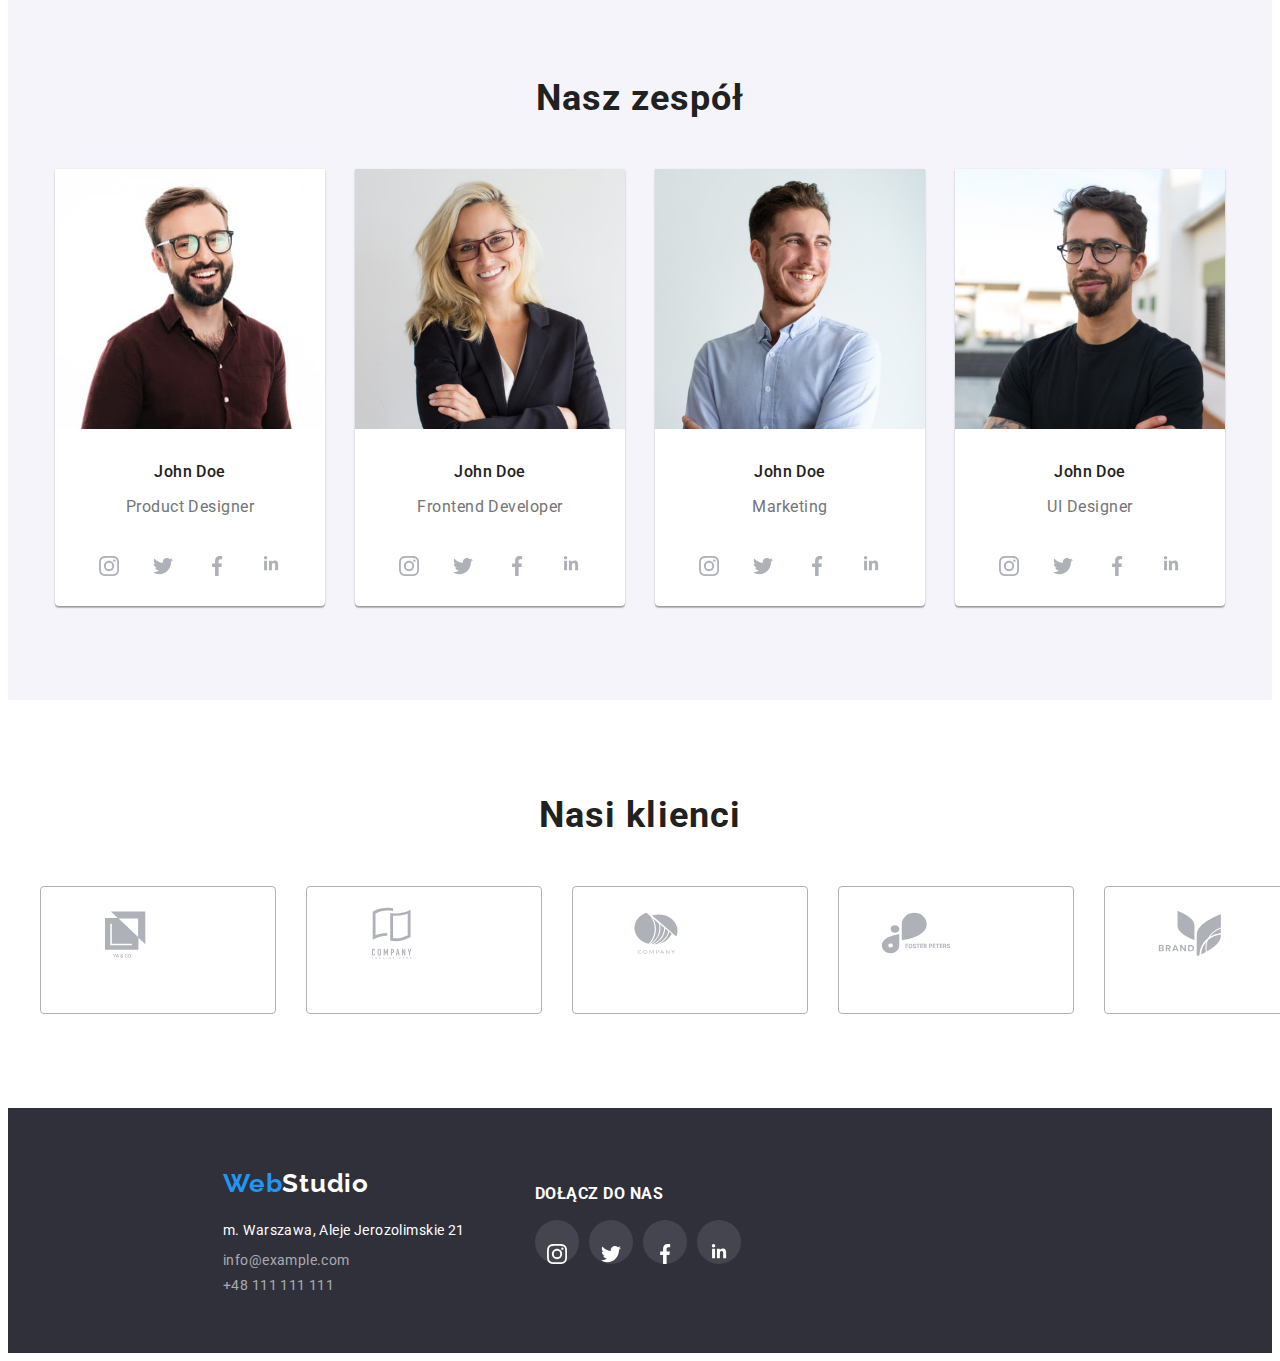
==== commit 585af593: "zmiany header i clients" ====
--- a/index.html
+++ b/index.html
@@ -47,7 +47,7 @@
 
                 <div class="contact-header">
                     <a
-                        class="contact-header mail"
+                        class="contact-header header-icon"
                         href="mailto:info@devstudio.com"
                     >
                         <svg class="icon-envelope" width="16" height="12">
@@ -56,7 +56,10 @@
                         info@devstudio.com</a
                     >
 
-                    <a class="contact-header tel" href="tel:+48111111111">
+                    <a
+                        class="contact-header header-icon"
+                        href="tel:+48111111111"
+                    >
                         <svg class="icon-smartphone" width="10" height="16">
                             <use
                                 href="./images/icons.svg#icon-smartphone"
@@ -70,14 +73,16 @@
 
         <main>
             <!-- HERO -->
-            <section class="hero">
-                <div class="container">
-                    <h1 class="hero-title">
-                        Efektywne rozwiązania dla waszego biznesu
-                    </h1>
-                    <button class="hero-button" type="button">
-                        Zamów usługę
-                    </button>
+            <section>
+                <div class="hero">
+                    <div class="container">
+                        <h1 class="hero-title">
+                            Efektywne rozwiązania dla waszego biznesu
+                        </h1>
+                        <button class="hero-button" type="button">
+                            Zamów usługę
+                        </button>
+                    </div>
                 </div>
             </section>
             <!--ADVANTAGES-->
@@ -197,11 +202,11 @@
                 </div>
             </section>
 
-            <!--Nasz zespół-->
+            <!--OUR TEAM-->
             <section class="team section">
                 <div class="container">
                     <h2 class="team-header">Nasz zespół</h2>
-                    <!-- lista pracowników -->
+                    <!-- EMPLOYEE LIST -->
                     <ul class="team-list">
                         <li>
                             <div class="team-item">
@@ -213,7 +218,7 @@
                                 />
                                 <h3 class="team-name">John Doe</h3>
                                 <p class="team-job">Product Designer</p>
-                                <!-- lista social linków -->
+                                <!-- SOCIAL LINKS LIST -->
                                 <ul class="team-icons">
                                     <li>
                                         <a class="team-icons-link" href="#">
@@ -517,7 +522,7 @@
                 <div class="container">
                     <h2 class="clients-header">Nasi klienci</h2>
                     <ul class="clients-list">
-                        <li>
+                        <li class="client-box">
                             <a class="client-item" href="#">
                                 <svg
                                     class="client-logo"
--- a/css/styles.css
+++ b/css/styles.css
@@ -11,6 +11,8 @@
     --box-shadow-color: rgba(0, 0, 0, 0.12);
     --box-shadow-color2: rgba(0, 0, 0, 0.14);
     --box-shadow-color3: rgba(0, 0, 0, 0.2);
+    --box-shadow-color4: rgba(0, 0, 0, 0.06);
+    --box-shadow-color5: rgba(0, 0, 0, 0.16);
     --button-border: rgba(0, 0, 0, 0.15);
     --button-shadow1: rgba(0, 0, 0, 0.1);
     --button-shadow2: rgba(0, 0, 0, 0.08);
@@ -96,10 +98,7 @@
     text-decoration: none;
 }
 
-.menu-nav-link:hover {
-    color: var(--logo-text-color-blue);
-}
-
+.menu-nav-link:hover,
 .menu-nav-link:focus {
     color: var(--logo-text-color-blue);
 }
@@ -112,7 +111,7 @@
     text-decoration: none;
     display: inline-flex;
     align-items: center;
-    gap: 30px;
+    gap: 0 30px;
 }
 
 .contact-header:hover {
@@ -123,12 +122,9 @@
     color: var(--logo-text-color-blue);
 }
 
-.mail {
-    display: inline;
-}
-
-.tel {
-    margin-left: 0px;
+.header-icon {
+    display: inline-flex;
+    gap: 10px;
 }
 
 .icon-envelope {
@@ -145,6 +141,7 @@
 }
 
 /* hero */
+
 .hero {
     padding: 200px;
     background-color: var(--background-color);
@@ -156,6 +153,8 @@
         url(/images/hero-bg.jpg);
     background-repeat: no-repeat;
     background-size: cover;
+    max-width: 1600px;
+    margin: 0 auto;
 }
 
 .hero-title {
@@ -379,7 +378,9 @@
     padding: 0px;
     margin: 0px;
 }
-
+.project-box {
+    margin: 0px;
+}
 .project-item {
     padding-bottom: 20px;
     margin-bottom: 30px;
@@ -387,6 +388,13 @@
     border: 1px solid var(--item-border);
 }
 
+.project-item:hover {
+    box-shadow: 0px 1px 1px var(--box-shadow-color),
+        0px 4px 4px var(--box-shadow-color4),
+        1px 4px 6px var(--box-shadow-color5);
+    cursor: pointer;
+}
+
 .project-header {
     font-weight: 700;
     font-size: 18px;
@@ -436,7 +444,12 @@
 }
 
 .client-logo {
-    fill: var(--stroke-color);
+}
+.client-item:hover,
+.client-item:focus {
+    fill: var(--logo-text-color-blue);
+    border-radius: 4px;
+    border: 1px solid var(--logo-text-color-blue);
 }
 
 .client-item {
@@ -444,16 +457,9 @@
     height: 92px;
     border: 1px solid var(--stroke-color);
     border-radius: 4px;
-    background-color: var(--main-white-color);
     padding: 17px 32px 17px 32px;
     display: block;
-}
-.client-item:hover,
-.client-item:focus {
-    color: var(--stroke-color);
-    border: 1px solid var(--logo-text-color-blue);
-    /* border-radius: 4px;
-    fill:var(--logo-text-color-blue); */
+    fill: var(--stroke-color);
 }
 
 /* footer */
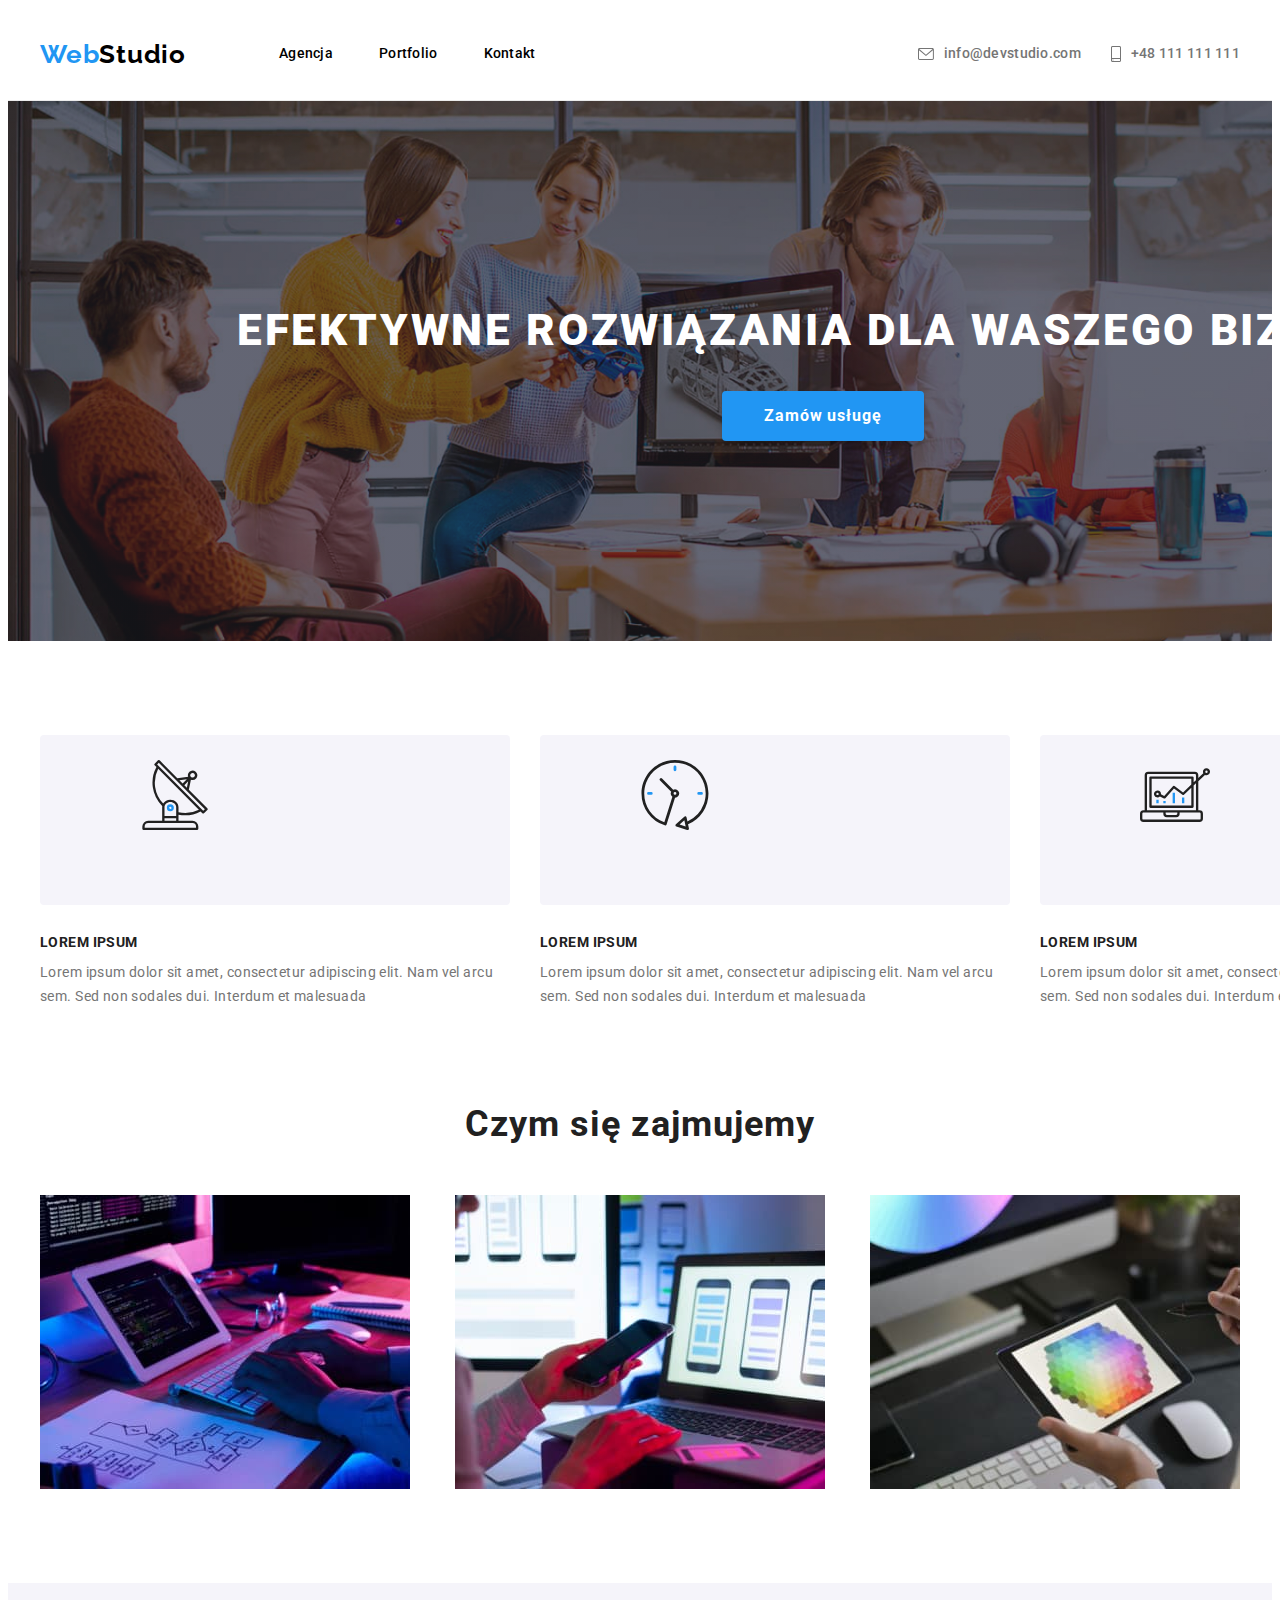
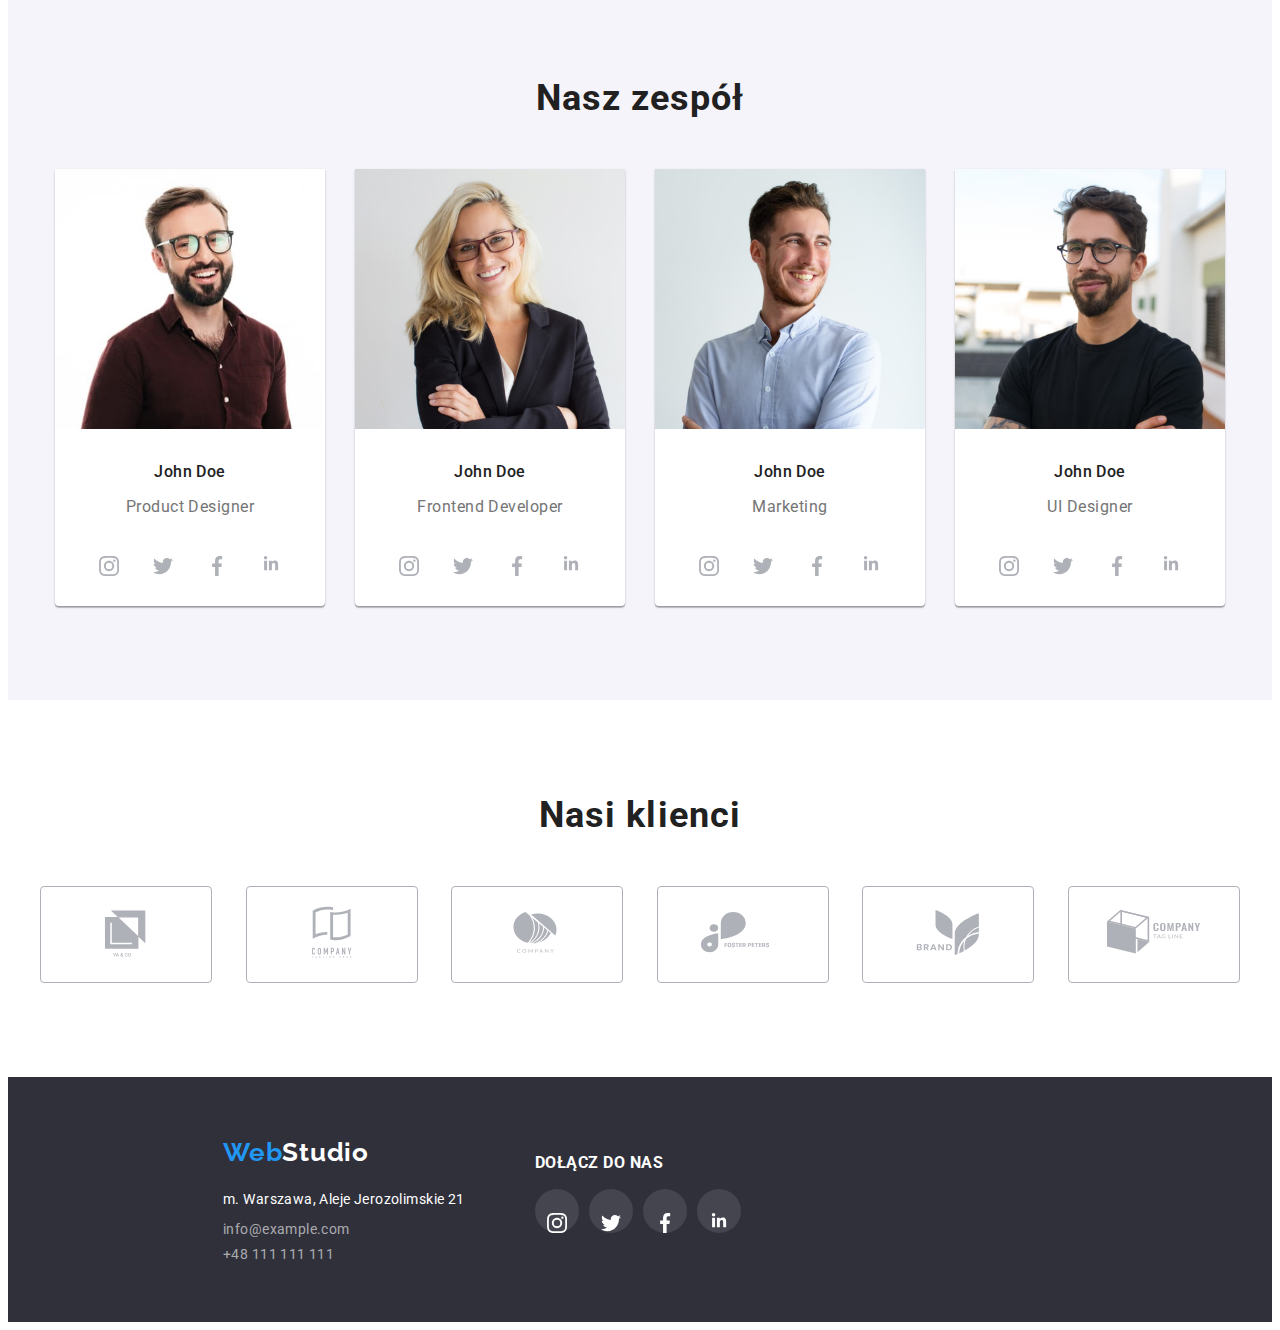
==== commit cdff5407: "zmiany w sekcji clients" ====
--- a/index.html
+++ b/index.html
@@ -73,7 +73,7 @@
 
         <main>
             <!-- HERO -->
-            <section>
+            <section class="hero-bg">
                 <div class="hero">
                     <div class="container">
                         <h1 class="hero-title">
@@ -91,9 +91,8 @@
                     <dl class="advantages-list">
                         <div class="advantages-item">
                             <div class="advantage-icon">
-                                <svg>
-                                    <use
-                                        class="icon-antenna-1"
+                                <svg width="70" height="70">
+                                    <use
                                         width="70"
                                         height="70"
                                         href="./images/icons.svg#icon-antenna-1"
@@ -110,9 +109,8 @@
                         </div>
                         <div class="advantages-item">
                             <div class="advantage-icon">
-                                <svg>
-                                    <use
-                                        class="icon-clock"
+                                <svg width="70" height="70">
+                                    <use
                                         width="70"
                                         height="70"
                                         href="./images/icons.svg#icon-clock-1"
@@ -128,9 +126,8 @@
                         </div>
                         <div class="advantages-item">
                             <div class="advantage-icon">
-                                <svg>
-                                    <use
-                                        class="icon-clock"
+                                <svg width="70" height="70">
+                                    <use
                                         width="70"
                                         height="70"
                                         href="./images/icons.svg#icon-diagram-1"
@@ -147,9 +144,8 @@
                         </div>
                         <div class="advantages-item">
                             <div class="advantage-icon">
-                                <svg>
-                                    <use
-                                        class="icon-clock"
+                                <svg width="70" height="70">
+                                    <use
                                         width="70"
                                         height="70"
                                         href="./images/icons.svg#icon-astronaut-1"
@@ -220,7 +216,7 @@
                                 <p class="team-job">Product Designer</p>
                                 <!-- SOCIAL LINKS LIST -->
                                 <ul class="team-icons">
-                                    <li>
+                                    <li class="team-icon-box">
                                         <a class="team-icons-link" href="#">
                                             <svg
                                                 class="team-social"
@@ -237,7 +233,7 @@
                                         </a>
                                     </li>
 
-                                    <li>
+                                    <li class="team-icon-box">
                                         <a class="team-icons-link" href="#">
                                             <svg
                                                 class="team-social"
@@ -252,7 +248,7 @@
                                             </svg>
                                         </a>
                                     </li>
-                                    <li>
+                                    <li class="team-icon-box">
                                         <a class="team-icons-link" href="#">
                                             <svg
                                                 class="team-social"
@@ -267,7 +263,7 @@
                                             </svg>
                                         </a>
                                     </li>
-                                    <li>
+                                    <li class="team-icon-box">
                                         <a class="team-icons-link" href="#">
                                             <svg
                                                 class="team-social"
@@ -286,7 +282,7 @@
                             </div>
                         </li>
 
-                        <li>
+                        <li class="team-icon-box">
                             <div class="team-item">
                                 <img
                                     src="images/our_team/img2.jpg"
@@ -297,7 +293,7 @@
                                 <h3 class="team-name">John Doe</h3>
                                 <p class="team-job">Frontend Developer</p>
                                 <ul class="team-icons">
-                                    <li>
+                                    <li class="team-icon-box">
                                         <a class="team-icons-link" href="#">
                                             <svg
                                                 class="team-social"
@@ -314,7 +310,7 @@
                                         </a>
                                     </li>
 
-                                    <li>
+                                    <li class="team-icon-box">
                                         <a class="team-icons-link" href="#">
                                             <svg
                                                 class="team-social"
@@ -329,7 +325,7 @@
                                             </svg>
                                         </a>
                                     </li>
-                                    <li>
+                                    <li class="team-icon-box">
                                         <a class="team-icons-link" href="#">
                                             <svg
                                                 class="team-social"
@@ -344,7 +340,7 @@
                                             </svg>
                                         </a>
                                     </li>
-                                    <li>
+                                    <li class="team-icon-box">
                                         <a class="team-icons-link" href="#">
                                             <svg
                                                 class="team-social"
@@ -373,7 +369,7 @@
                                 <h3 class="team-name">John Doe</h3>
                                 <p class="team-job">Marketing</p>
                                 <ul class="team-icons">
-                                    <li>
+                                    <li class="team-icon-box">
                                         <a class="team-icons-link" href="#">
                                             <svg
                                                 class="team-social"
@@ -390,7 +386,7 @@
                                         </a>
                                     </li>
 
-                                    <li>
+                                    <li class="team-icon-box">
                                         <a class="team-icons-link" href="#">
                                             <svg
                                                 class="team-social"
@@ -405,7 +401,7 @@
                                             </svg>
                                         </a>
                                     </li>
-                                    <li>
+                                    <li class="team-icon-box">
                                         <a class="team-icons-link" href="#">
                                             <svg
                                                 class="team-social"
@@ -420,7 +416,7 @@
                                             </svg>
                                         </a>
                                     </li>
-                                    <li>
+                                    <li class="team-icon-box">
                                         <a class="team-icons-link" href="#">
                                             <svg
                                                 class="team-social"
@@ -449,7 +445,7 @@
                                 <h3 class="team-name">John Doe</h3>
                                 <p class="team-job">UI Designer</p>
                                 <ul class="team-icons">
-                                    <li>
+                                    <li class="team-icon-box">
                                         <a class="team-icons-link" href="#">
                                             <svg
                                                 class="team-social"
@@ -466,7 +462,7 @@
                                         </a>
                                     </li>
 
-                                    <li>
+                                    <li class="team-icon-box">
                                         <a class="team-icons-link" href="#">
                                             <svg
                                                 class="team-social"
@@ -481,7 +477,7 @@
                                             </svg>
                                         </a>
                                     </li>
-                                    <li>
+                                    <li class="team-icon-box">
                                         <a class="team-icons-link" href="#">
                                             <svg
                                                 class="team-social"
@@ -496,7 +492,7 @@
                                             </svg>
                                         </a>
                                     </li>
-                                    <li>
+                                    <li class="team-icon-box">
                                         <a class="team-icons-link" href="#">
                                             <svg
                                                 class="team-social"
@@ -524,16 +520,10 @@
                     <ul class="clients-list">
                         <li class="client-box">
                             <a class="client-item" href="#">
-                                <svg
-                                    class="client-logo"
-                                    width="170"
-                                    height="92"
-                                >
-                                    <use
-                                        width="106"
-                                        height="60"
+                                <svg width="106" height="60.04">
+                                    <use
                                         class="client-logo"
-                                        href="/images/icons.svg#icon-logo"
+                                        href="./images/icons.svg#icon-logo"
                                     />
                                 </svg>
                             </a>
@@ -541,12 +531,10 @@
 
                         <li>
                             <a class="client-item" href="#">
-                                <svg width="170" height="92">
-                                    <use
-                                        width="106"
-                                        height="60"
+                                <svg width="106" height="60.04">
+                                    <use
                                         class="client-logo"
-                                        href="/images/icons.svg#icon-logo-1"
+                                        href="./images/icons.svg#icon-logo-1"
                                     />
                                 </svg>
                             </a>
@@ -554,48 +542,40 @@
 
                         <li>
                             <a class="client-item" href="#">
-                                <svg width="170" height="92">
-                                    <use
-                                        width="106"
-                                        height="60"
+                                <svg width="106" height="60.04">
+                                    <use
                                         class="client-logo"
-                                        href="/images/icons.svg#icon-logo-2"
+                                        href="./images/icons.svg#icon-logo-2"
                                     />
                                 </svg>
                             </a>
                         </li>
                         <li>
                             <a class="client-item" href="#">
-                                <svg width="170" height="92">
-                                    <use
-                                        width="106"
-                                        height="60"
+                                <svg width="106" height="60.04">
+                                    <use
                                         class="client-logo"
-                                        href="/images/icons.svg#icon-logo-3"
+                                        href="./images/icons.svg#icon-logo-3"
                                     />
                                 </svg>
                             </a>
                         </li>
                         <li>
                             <a class="client-item" href="#">
-                                <svg width="170" height="92">
-                                    <use
-                                        width="106"
-                                        height="60"
+                                <svg width="106" height="60.04">
+                                    <use
                                         class="client-logo"
-                                        href="/images/icons.svg#icon-logo-4"
+                                        href="./images/icons.svg#icon-logo-4"
                                     />
                                 </svg>
                             </a>
                         </li>
                         <li>
                             <a class="client-item" href="#">
-                                <svg width="170" height="92">
-                                    <use
-                                        width="106"
-                                        height="60"
+                                <svg width="106" height="60.04">
+                                    <use
                                         class="client-logo"
-                                        href="/images/icons.svg#icon-logo-5"
+                                        href="./images/icons.svg#icon-logo-5"
                                     />
                                 </svg>
                             </a>
@@ -623,7 +603,7 @@
                     <h3 class="footer-header">Dołącz do nas</h3>
 
                     <ul class="team-icons footer-icons">
-                        <li>
+                        <li class="team-icon-box">
                             <a
                                 class="team-icons-link footer-icons-link"
                                 href="#"
@@ -639,7 +619,7 @@
                             </a>
                         </li>
 
-                        <li>
+                        <li class="team-icon-box">
                             <a
                                 class="team-icons-link footer-icons-link"
                                 href="#"
@@ -653,7 +633,7 @@
                                 </svg>
                             </a>
                         </li>
-                        <li>
+                        <li class="team-icon-box">
                             <a
                                 class="team-icons-link footer-icons-link"
                                 href="#"
@@ -667,7 +647,7 @@
                                 </svg>
                             </a>
                         </li>
-                        <li>
+                        <li class="team-icon-box">
                             <a
                                 class="team-icons-link footer-icons-link"
                                 href="#"
--- a/css/styles.css
+++ b/css/styles.css
@@ -142,6 +142,9 @@
 
 /* hero */
 
+.hero-bg {
+    background-color: var(--background-color);
+}
 .hero {
     padding: 200px;
     background-color: var(--background-color);
@@ -150,7 +153,7 @@
             var(--gradient-color),
             var(--gradient-color)
         ),
-        url(/images/hero-bg.jpg);
+        url(../images/hero-bg.jpg);
     background-repeat: no-repeat;
     background-size: cover;
     max-width: 1600px;
@@ -336,12 +339,19 @@
     height: 44px;
     display: block;
 }
-.team-icons-link:hover > .team-social,
-.team-icons-link:focus > .team-social {
+
+.team-icon-box:hover > .team-icons-link {
     border-radius: 50%;
     background-color: var(--logo-text-color-blue);
     fill: var(--main-white-color);
 }
+
+.team-icon-box:focus > .team-icons-link {
+    border-radius: 50%;
+    background-color: var(--logo-text-color-blue);
+    fill: var(--main-white-color);
+}
+
 .team-social {
     padding: 12px;
 }
@@ -443,8 +453,6 @@
     padding-left: 0;
 }
 
-.client-logo {
-}
 .client-item:hover,
 .client-item:focus {
     fill: var(--logo-text-color-blue);
@@ -453,13 +461,11 @@
 }
 
 .client-item {
-    width: 170px;
-    height: 92px;
     border: 1px solid var(--stroke-color);
     border-radius: 4px;
-    padding: 17px 32px 17px 32px;
+    padding: 16px 32px;
+    fill: var(--stroke-color);
     display: block;
-    fill: var(--stroke-color);
 }
 
 /* footer */
